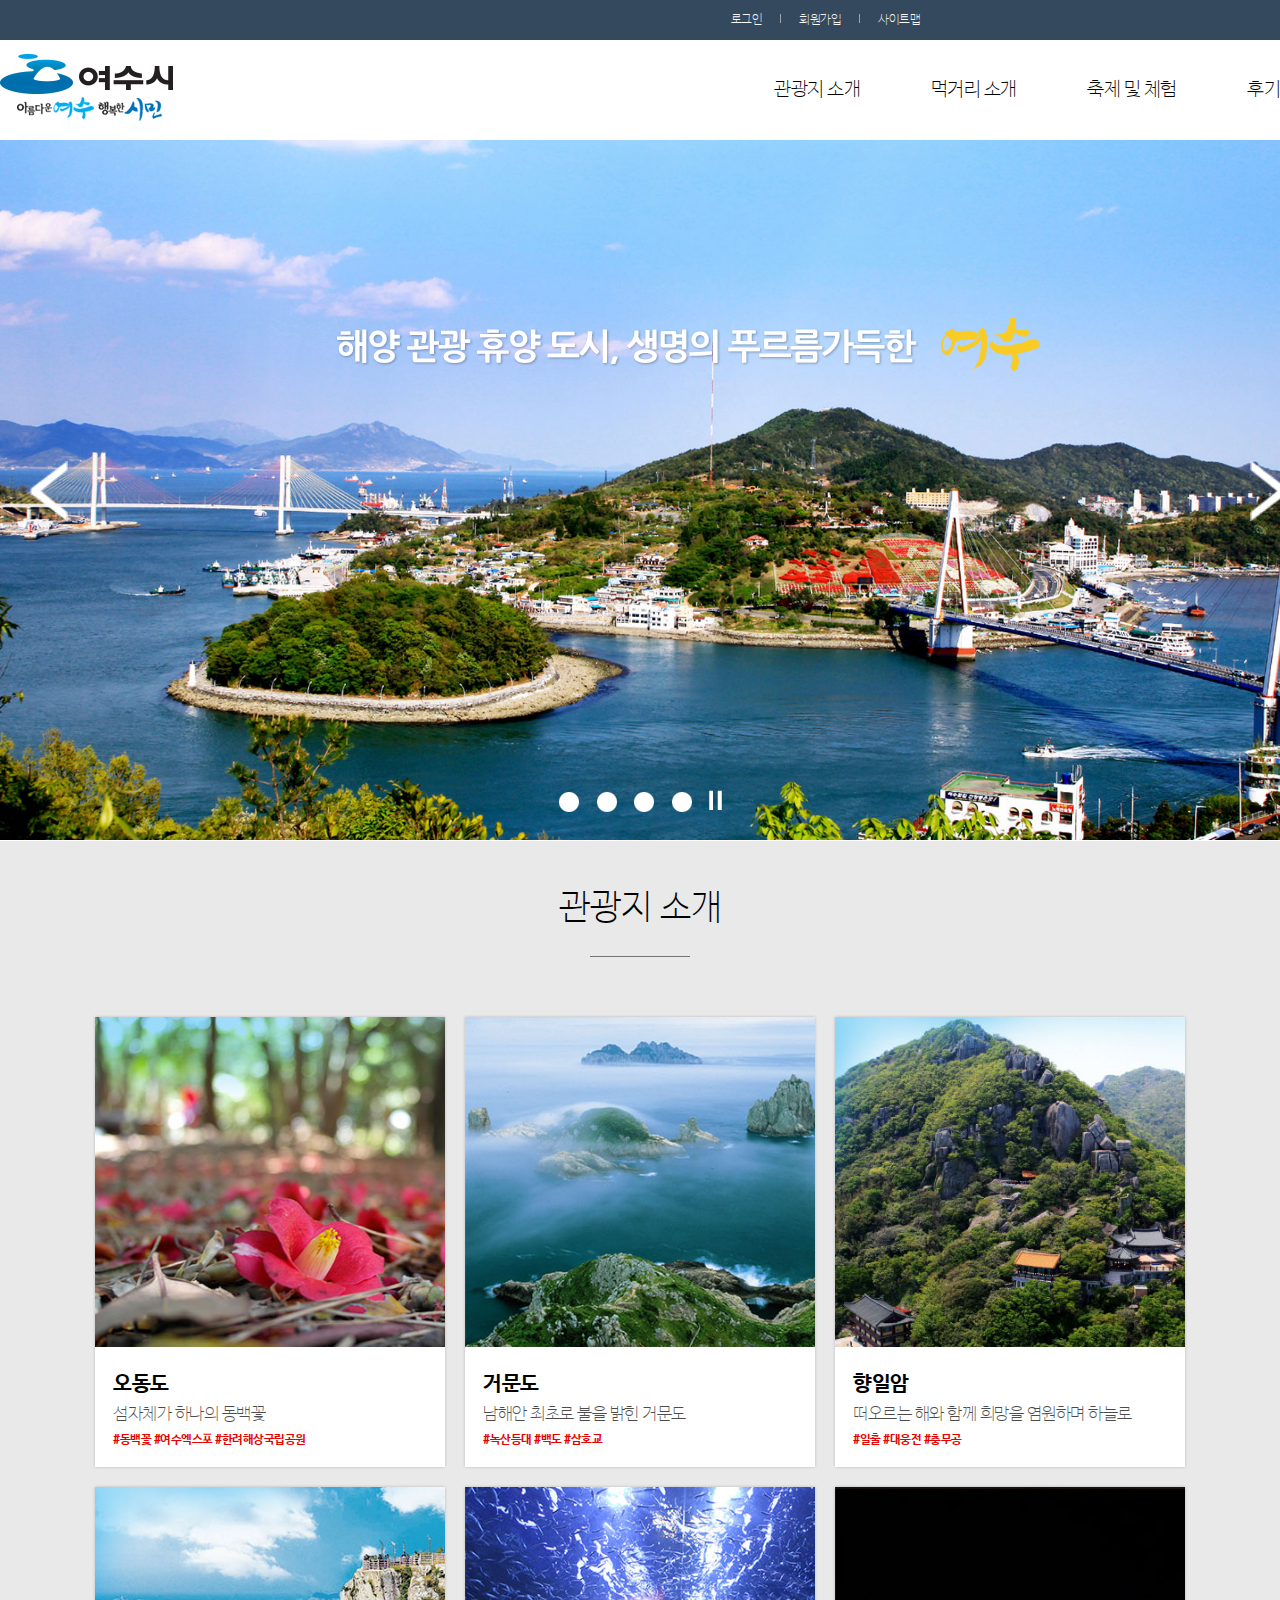
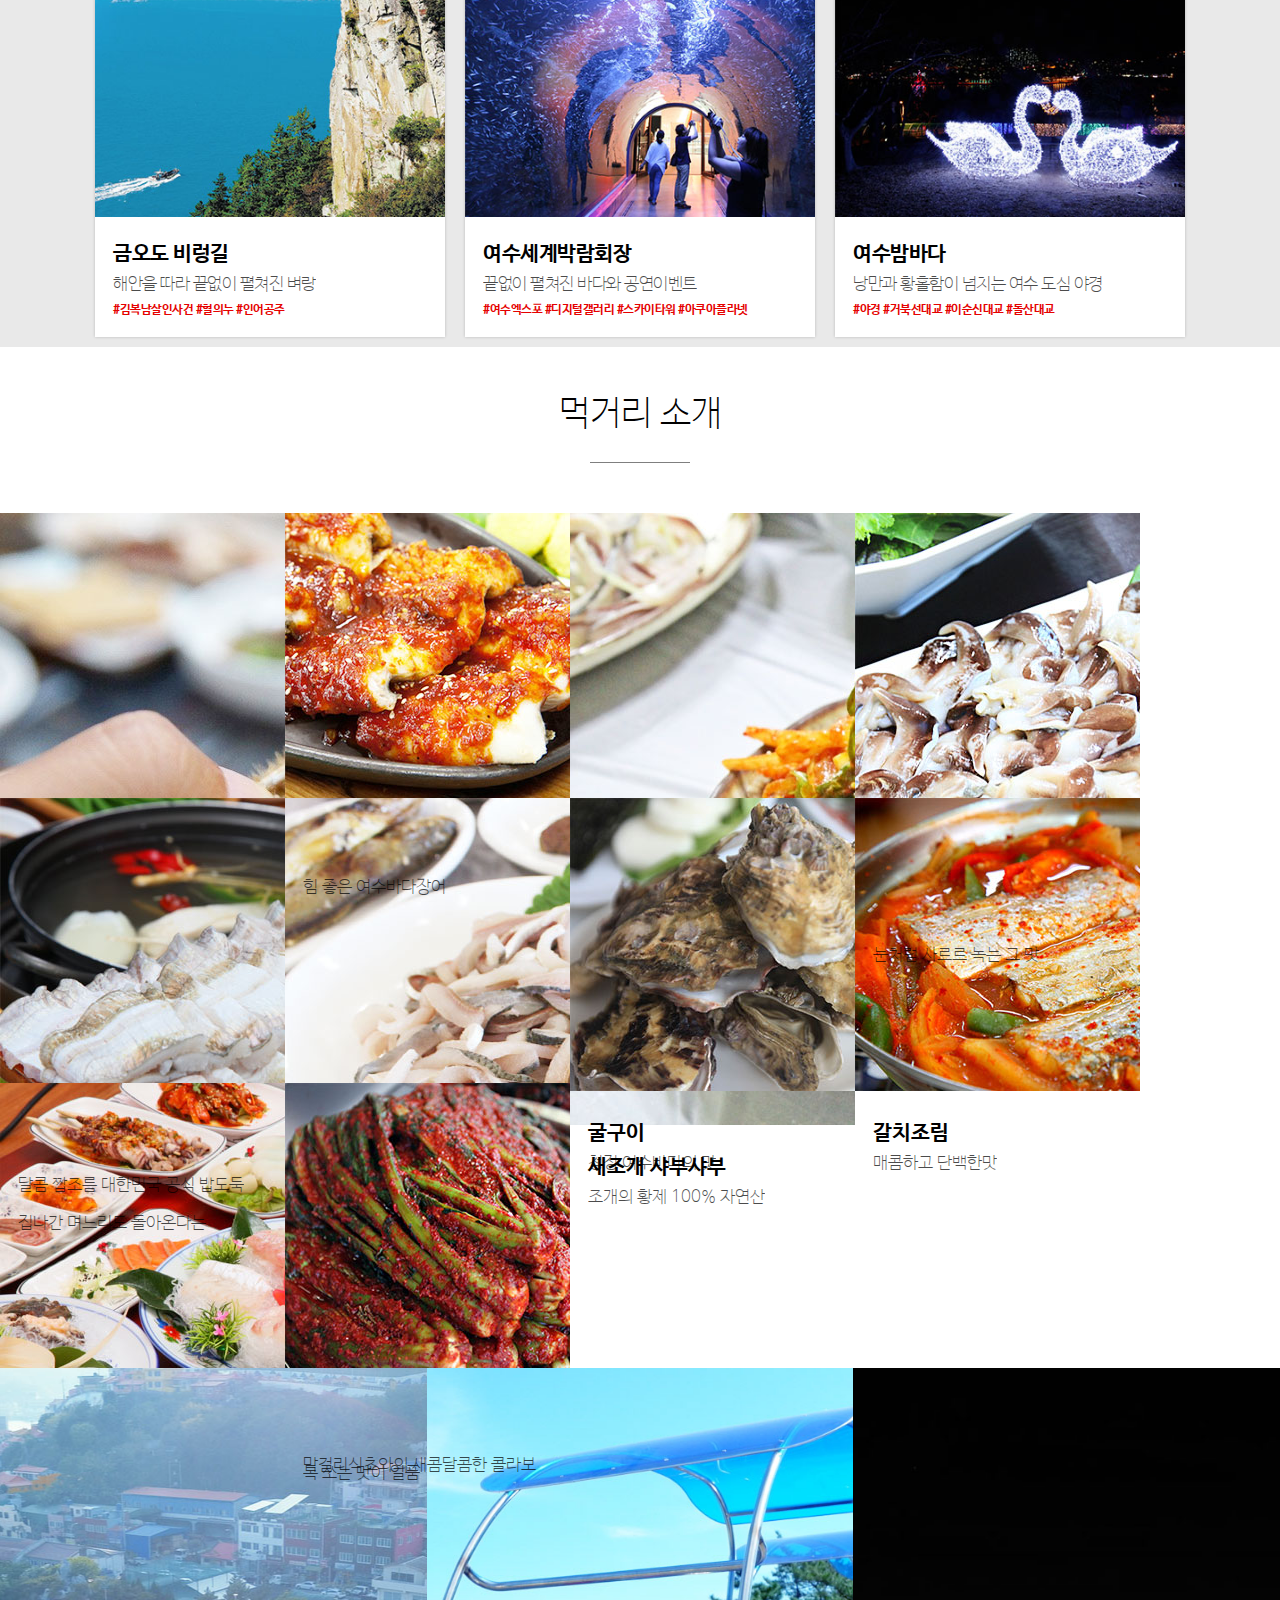
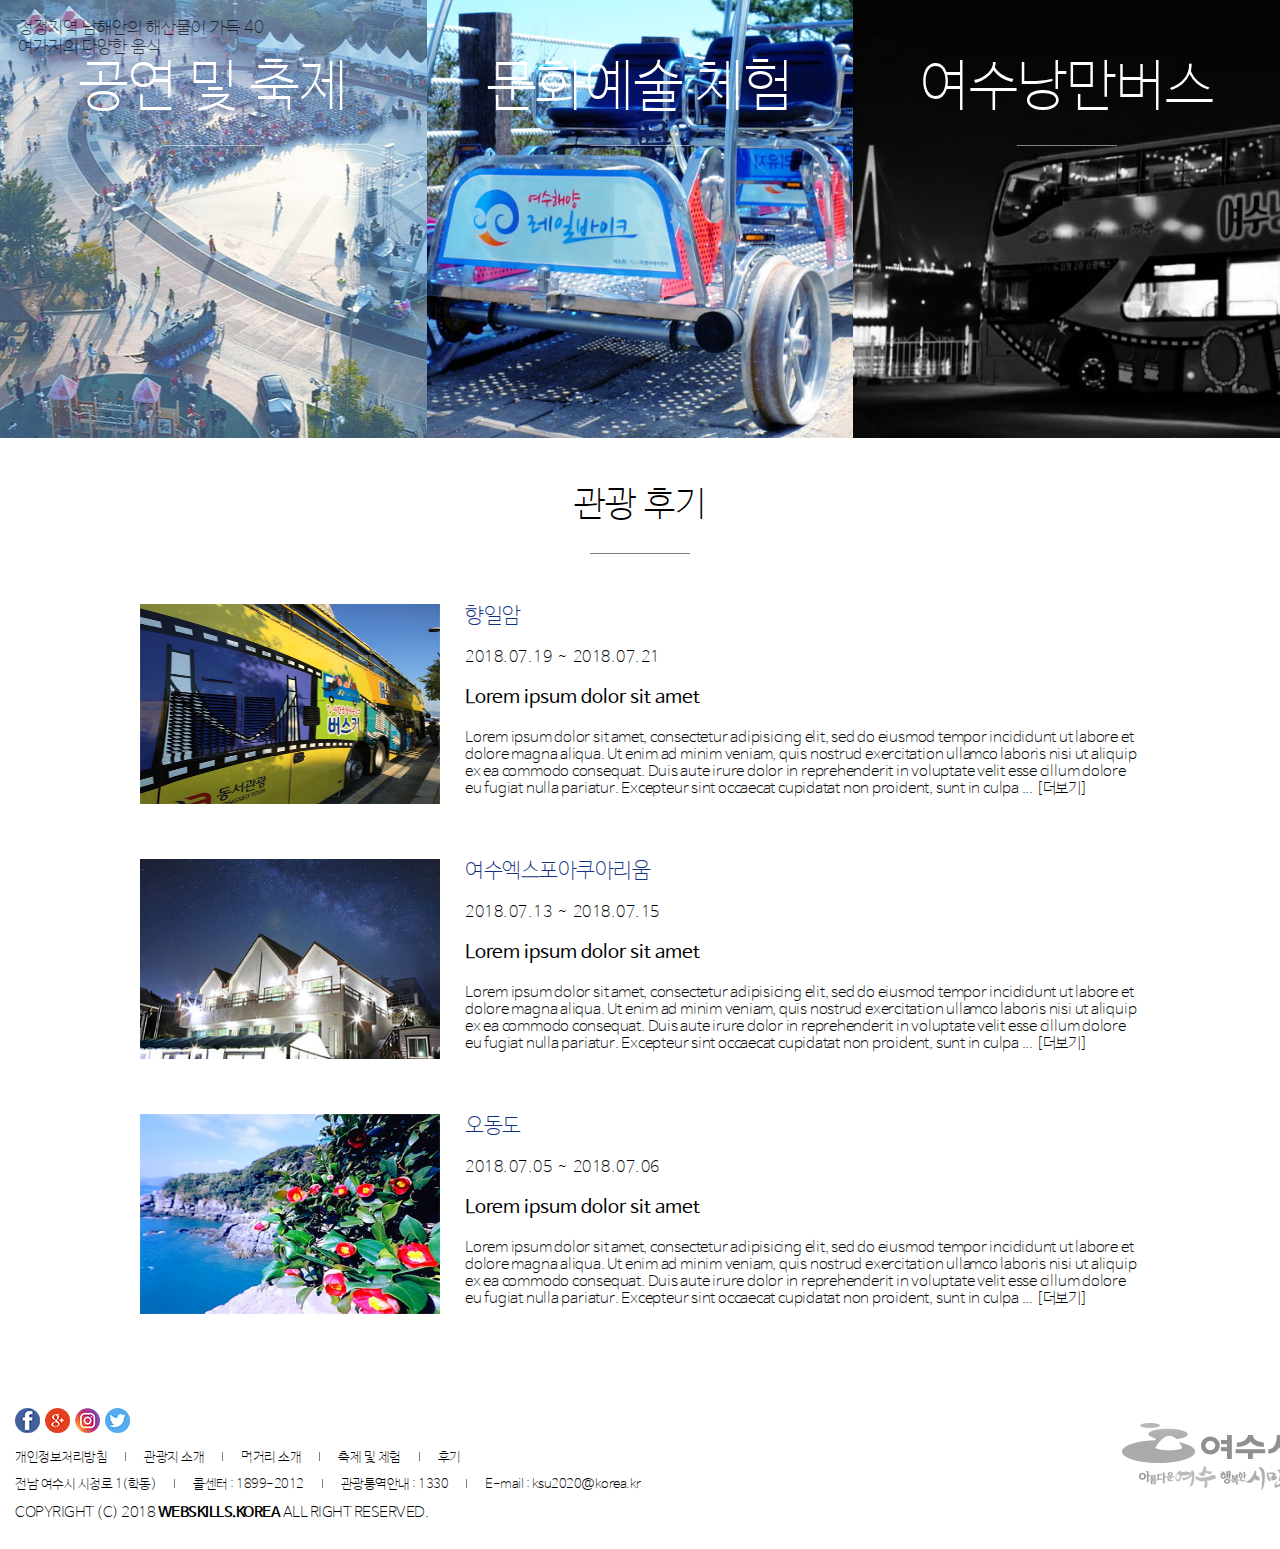
==== 20190104/index.html @ 5e411adc "3시간 째" ====
<!DOCTYPE html>
<html lang="en">
<head>
    <meta charset="UTF-8">
    <link rel="stylesheet" href="./css/style.css">
    <link rel="stylesheet" href="./font/nanumbarungothic/css/nanumbarungothic.css">
    <title>Title</title>
</head>
<body>
<div class="wrap">
    <nav class="top-nav">
        <ul>
            <li class="top-link"><a href="#">로그인</a></li>
            <li class="top-link"><a href="#">회원가입</a></li>
            <li class="top-link"><a href="#">사이트맵</a></li>
        </ul>
    </nav>
    <div class="container">
        <nav class="main-nav">
            <div class="logo"><img src="img/logo.png" alt="logo"></div>
            <ul class="link-list">
                <li>관광지 소개</li>
                <li>먹거리 소개</li>
                <li>축제 및 체험</li>
                <li>후기</li>
            </ul>
        </nav>
    </div>
    <section class="slide">
        <ul>
            <li></li>
            <li></li>
            <li></li>
            <li></li>
        </ul>
        <div class="slogan"><img src="img/slogan.png" alt=""></div>
        <div class="arrow left-arrow"><img src="img/left-arrow.png" alt="left-arrow"></div>
        <div class="arrow right-arrow"><img src="img/right-arrow.png" alt="right-arrow"></div>
        <div class="circle-list">
            <div class="circle"></div>
            <div class="circle"></div>
            <div class="circle"></div>
            <div class="circle"></div>
            <div><img src="img/stop.png" alt=""></div>
        </div>
    </section>
    <section class=" location">
        <div class="container">
            <h2 class="title">관광지 소개</h2>
            <div class="card-container">
                <div class="card">
                    <div class="picture"><img src="img/loc1.jpg" alt=""></div>
                    <div class="info">
                        <div class="sub-title">오동도</div>
                        <div class="desc">섬자체가 하나의 동백꽃</div>
                        <div class="tags">#동백꽃 #여수엑스포 #한려해상국립공원</div>
                    </div>
                </div>
                <div class="card">
                    <div class="picture"><img src="img/loc2.jpg" alt=""></div>
                    <div class="info">
                        <div class="sub-title">거문도</div>
                        <div class="desc">남해안 최초로 불을 밝힌 거문도</div>
                        <div class="tags">#녹산등대 #백도 #삼호교</div>
                    </div>
                </div>
                <div class="card">
                    <div class="picture"><img src="img/loc3.jpg" alt=""></div>
                    <div class="info">
                        <div class="sub-title">향일암</div>
                        <div class="desc">떠오르는 해와 함께 희망을 염원하며 하늘로</div>
                        <div class="tags">#일출 #대웅전 #충무공</div>
                    </div>
                </div>
            </div>
            <div class="card-container">
                <div class="card">
                    <div class="picture"><img src="img/loc4.jpg" alt=""></div>
                    <div class="info">
                        <div class="sub-title">금오도 비렁길</div>
                        <div class="desc">해안을 따라 끝없이 펼쳐진 벼랑</div>
                        <div class="tags">#김복남살인사건 #혈의누 #인어공주</div>
                    </div>
                </div>
                <div class="card">
                    <div class="picture"><img src="img/loc5.jpg" alt=""></div>
                    <div class="info">
                        <div class="sub-title">여수세계박람회장</div>
                        <div class="desc">끝없이 펼쳐진 바다와 공연이벤트</div>
                        <div class="tags">#여수엑스포 #디지털갤러리 #스카이타워 #아쿠아플라넷</div>
                    </div>
                </div>
                <div class="card">
                    <div class="picture"><img src="img/loc6.jpg" alt=""></div>
                    <div class="info">
                        <div class="sub-title">여수밤바다</div>
                        <div class="desc">낭만과 황홀함이 넘치는 여수 도심 야경</div>
                        <div class="tags">#야경 #거북선대교 #이순신대교 #돌산대교</div>
                    </div>
                </div>
            </div>
        </div>
    </section>
    <div class="container food-container">
        <h2 class="title">먹거리 소개</h2>
        <ul>
            <li class="food">
                <div class="picture big"><img src="img/food1.jpg" alt=""></div>
                <div class="info">
                    <div class="sub-title">게장백반</div>
                    <div class="desc">달콤 짭조름 대한민국 공식 밥도둑</div>
                </div>
            </li>
            <li class="food">
                <div class="picture"><img src="img/food2.jpg" alt=""></div>
                <div class="info">
                    <div class="sub-title">장어구이</div>
                    <div class="desc">힘 좋은 여수바다장어</div>
                </div>
            </li>
            <li class="food">
                <div class="picture"><img src="img/food3.jpg" alt=""></div>
                <div class="info">
                    <div class="sub-title">새조개 샤부샤부</div>
                    <div class="desc">조개의 황제 100% 자연산</div>
                </div>
            </li>
            <li class="food">
                <div class="picture"><img src="img/food4.jpg" alt=""></div>
                <div class="info">
                    <div class="sub-title">갯장어회</div>
                    <div class="desc">눈처럼 사르르 녹는 그 맛</div>
                </div>
            </li>
            <li class="food">
                <div class="picture"><img src="img/food5.jpg" alt=""></div>
                <div class="info">
                    <div class="sub-title">전어회</div>
                    <div class="desc">집나간 며느리도 돌아온다는</div>
                </div>
            </li>
            <li class="food">
                <div class="picture"><img src="img/food6.jpg" alt=""></div>
                <div class="info">
                    <div class="sub-title">서대회</div>
                    <div class="desc">막걸리식초와의 새콤달콤한 콜라보</div>
                </div>
            </li>
            <li class="food">
                <div class="picture"><img src="img/food7.jpg" alt=""></div>
                <div class="info">
                    <div class="sub-title">굴구이</div>
                    <div class="desc">청정 여수바다의 맛</div>
                </div>
            </li>
            <li class="food">
                <div class="picture"><img src="img/food8.jpg" alt=""></div>
                <div class="info">
                    <div class="sub-title">갈치조림</div>
                    <div class="desc">매콤하고 단백한맛</div>
                </div>
            </li>
            <li class="food">
                <div class="picture"><img src="img/food9.jpg" alt=""></div>
                <div class="info">
                    <div class="sub-title">여수 한정식</div>
                    <div class="desc">청정지역 남해안의 해산물이 가득 40여가지의 다양한 음식</div>
                </div>
            </li>
            <li class="food">
                <div class="picture"><img src="img/food10.jpg" alt=""></div>
                <div class="info">
                    <div class="sub-title">돌산 갓김치</div>
                    <div class="desc">톡 쏘는 맛이 일품</div>
                </div>
            </li>
        </ul>
    </div>
    <section class="middle">
        <div class="middle-card">
            <h2 class="title">공연 및 축제</h2>
        </div>
        <div class="middle-card">
            <h2 class="title">문화예술 체험</h2>
        </div>
        <div class="middle-card">
            <h2 class="title">여수낭만버스</h2>
        </div>
    </section>

    <div class="container review-container">
        <h2 class="title">관광 후기</h2>
        <ul>
            <li>
                <div class="picture"><img src="img/review1.jpg" alt="review1"></div>
                <div class="review">
                    <p>향일암</p>
                    <p>2018.07.19 ~ 2018.07.21</p>
                    <p>Lorem ipsum dolor sit amet</p>
                    <p>Lorem ipsum dolor sit amet, consectetur adipisicing elit, sed do eiusmod tempor incididunt ut
                        labore
                        et dolore magna aliqua. Ut enim ad minim veniam, quis nostrud exercitation ullamco laboris nisi
                        ut
                        aliquip ex ea commodo consequat. Duis aute irure dolor in reprehenderit in voluptate velit esse
                        cillum
                        dolore eu fugiat nulla pariatur. Excepteur sint occaecat cupidatat non proident, sunt in culpa
                        ... [더보기]</p>
                </div>
            </li>
            <li>
                <div class="picture"><img src="img/review2.jpg" alt="review2"></div>
                <div class="review">
                    <p>여수엑스포아쿠아리움</p>
                    <p>2018.07.13 ~ 2018.07.15</p>
                    <p>Lorem ipsum dolor sit amet</p>
                    <p>Lorem ipsum dolor sit amet, consectetur adipisicing elit, sed do eiusmod tempor incididunt ut
                        labore
                        et dolore magna aliqua. Ut enim ad minim veniam, quis nostrud exercitation ullamco laboris nisi
                        ut
                        aliquip ex ea commodo consequat. Duis aute irure dolor in reprehenderit in voluptate velit esse
                        cillum
                        dolore eu fugiat nulla pariatur. Excepteur sint occaecat cupidatat non proident, sunt in culpa
                        ... [더보기]</p>
                </div>
            </li>
            <li>
                <div class="picture"><img src="img/review3.jpg" alt="review3"></div>
                <div class="review">
                    <p>오동도</p>
                    <p>2018.07.05 ~ 2018.07.06</p>
                    <p>Lorem ipsum dolor sit amet</p>
                    <p>Lorem ipsum dolor sit amet, consectetur adipisicing elit, sed do eiusmod tempor incididunt ut
                        labore
                        et dolore magna aliqua. Ut enim ad minim veniam, quis nostrud exercitation ullamco laboris nisi
                        ut
                        aliquip ex ea commodo consequat. Duis aute irure dolor in reprehenderit in voluptate velit esse
                        cillum
                        dolore eu fugiat nulla pariatur. Excepteur sint occaecat cupidatat non proident, sunt in culpa
                        ... [더보기]</p>
                </div>
            </li>
        </ul>
    </div>
    <footer class="container">
        <div>
            <div class="sns">
                <ul>
                    <li><img src="img/sns1.png" alt="fb"></li>
                    <li><img src="img/sns2.png" alt="google"></li>
                    <li><img src="img/sns3.png" alt="ins"></li>
                    <li><img src="img/sns4.png" alt="tw"></li>
                </ul>
            </div>
            <p><span>개인정보처리방침</span><span>관광지 소개</span><span>먹거리 소개</span><span>축제 및 체험</span><span>후기</span></p>
            <p><span>전남 여수시 시청로 1(학동)</span><span>콜센터 : 1899-2012</span><span>관광통역안내 : 1330</span><span>E-mail : ksu2020@korea.kr</span>
            </p>
            <p class="copyright">COPYRIGHT (C) 2018 <strong>WEBSKILLS.KOREA</strong> ALL RIGHT RESERVED.</p>
        </div>
        <div class="gray-logo"><img src="img/gray-logo.png" alt="gray-logo"></div>
    </footer>
</div>
</body>
</html>
---- 20190104/css/style.css ----
/* settings */
* { padding: 0; margin: 0; font-weight: 100;}
body {font-family: 'NanumBarunGothic', 'Nanum Barun Gothic', serif}
ul, li { list-style: none}
a {text-decoration: none;color: inherit}
img {width: inherit;height: inherit;}
strong {font-weight: 700;}
/* common */
.warp {}
.container {width: 1280px; /* justify-content: center; */align-items: center;margin: auto;}
/* layout */
.top-nav {height: 40px;background: #34495e;width: 100vw; color: white;display: flex;justify-content: center;align-items: center}
.top-nav > ul { position: absolute; right: 360px;display: flex;}
.top-link {font-size: 12px;letter-spacing: -0.5px;}
.top-link + .top-link:before {content: "";width: 1px;height: 9px;background: white;display: inline-block;margin: 0 18px; opacity: 0.5;}
.main-nav {height: 100px;font-size: 19px;letter-spacing: -0.5px;display: inline-flex;justify-content: space-between;align-items: center;width: inherit}
.logo {}
.link-list {display: flex;justify-content: space-between;width: 506px;}
/*    */
.slide {height: 701px;overflow: hidden;position: relative;left: 0;width: 100%;}
.slide ul {height: 700px; display: inline-flex;width: 400%; animation: slide 8s infinite;}
.slide li {width: 25%; height: 700px}
.slide li:nth-child(1) {background: url(../img/slide1.jpg) no-repeat center / cover}
.slide li:nth-child(2) {background: url(../img/slide2.jpg) no-repeat center / cover}
.slide li:nth-child(3) {background: url(../img/slide3.jpg) no-repeat center / cover}
.slide li:nth-child(4) {background: url(../img/slide4.jpg) no-repeat center / cover}
@keyframes slide {
    0% {margin-left: 0;}
    12% {margin-left: 0;}
    24% {margin-left: -100%;}
    37% {margin-left: -100%;}
    49% {margin-left: -200%;}
    62% {margin-left: -200%;}
    74% {margin-left: -300%;}
    87% {margin-left: -300%;}
    100% {margin-left: 0;}
}
.slogan {position: absolute;top: 177px;left: calc(50% - 304px);}
.arrow {position: absolute;height: 60px;top: calc(50% - 30px)}
.left-arrow {left: calc(50% - 610px);}
.right-arrow {left: calc(50% + 610px);}
.circle-list {position: absolute;bottom: 29px;width: 163px;height: 20px;left: calc(50% - 81px); display: inline-flex; justify-content: space-between;align-items: center;}
.circle {background: url(../img/circle.png);width: 20px;line-height: 20px;height: 20px;}
.circle:active, .circle:focus {background: url(../img/long-circle.png);width: 40px;}
.stop {background: url(../img/stop.png);width: 20px;height: 20px;}
/*    */
.title {margin: 0 auto;padding: 50px;text-align: center;font-size: 35px; line-height: 1;}
.title:after {content: "";width: 100px;height: 1px;display: block;background: #000;margin: 30px auto 0; opacity: 0.5;}
.location {background: #e9e9e9;}
.card-container {display: flex; justify-content: center;align-items: center;flex-wrap: wrap;}
.card {box-shadow: 0 0 3px rgba(0, 0, 0, 0.2);width: 350px; height: 450px; letter-spacing: -.5px;margin: 10px; background: white;}
.card .picture { overflow: hidden; height: 330px;}
.info {padding: 16px 18px;}
.info > div {padding-top: 9px;}
.sub-title {font-weight: 700; font-size: 21px;}
.desc {font-size: 17px; opacity: 0.7;}
.tags {color: #e50100;font-weight: 700;font-size: 12px;}
/*     */
.food-container ul{ display: flex;flex-wrap: wrap;}
.food {width: 285px;height: 285px;}
.food .picture {overflow: hidden;}
.long-height{height: 595px;}
.long-width{width: 595px;}
/*    */
.middle-card { width: 33.333%;height: 670px;display: flex;align-items: center;justify-content: center;transition: 0.5s}
.middle-card:nth-child(1) {background: url(../img/middle1.jpg) no-repeat center / cover;}
.middle-card:nth-child(2) {background: url(../img/middle2.jpg) no-repeat center / cover;}
.middle-card:nth-child(3) {background: url(../img/middle3.jpg) no-repeat center / cover;}
.middle {display: inline-flex;width: 100%;}
.middle-card .picture {overflow: hidden;height: 670px;}
.middle .title { position: relative; text-align: center;font-size: 55px;color: #fff;}
.middle .title:after {background: white;}
/*    */
.review-container {width: 1000px;}
.review-container li {display: flex;padding-bottom: 50px;}
.review-container .picture img {width: 300px;height: 200px;}
.review {padding-left: 25px;}
.review p:nth-child(1) {color: #113184;font-size: 21px;letter-spacing: -.5px;}
.review p:nth-child(2) {font-size: 16px;letter-spacing: .5px;}
.review p:nth-child(3) {letter-spacing: 0;font-size: 19px;font-weight: 400;}
.review p:nth-child(4) {font-size: 15px;letter-spacing: -.22px;}
.review p + p {padding-top: 20px;}
/*    */
footer {height: 150px;padding: 15px; display: flex;justify-content: space-between !important;}
.sns ul {display: inline-flex;justify-content: space-between;align-items: center;padding-top: 10px;}
.sns li + li {padding-left: 5px;}
footer p {padding-top: 12px;color: black; font-size: 13px; letter-spacing: -.5px;}
.copyright {font-size: 15px;}
footer p span + span:before {content: "";width: 1px;height: 9px;background: black;display: inline-block;margin: 0 18px; opacity: 0.5;}
.gray-logo {}
---- 20190104/font/nanumbarungothic/css/nanumbarungothic.css ----
/* 
 * Nanum Barun Gothic (Korean) http://hangeul.naver.com
 */
@font-face {
  font-family: 'Nanum Barun Gothic';
  font-style: normal;
  font-weight: 200;
  src: local('Nanum Barun Gothic UltraLight'),
       local('NanumBarunGothicUltraLight'),
       url(../fonts/NanumBarunGothicUltraLight.woff) format('woff');
}

@font-face {
  font-family: 'Nanum Barun Gothic';
  font-style: normal;
  font-weight: 300;
  src: local('Nanum Barun Gothic Light'),
       local('NanumBarunGothicLight'),
       url(../fonts/NanumBarunGothicLight.woff) format('woff');
}

@font-face {
  font-family: 'Nanum Barun Gothic';
  font-style: normal;
  font-weight: 400;
  src: local('Nanum Barun Gothic'),
       local('NanumBarunGothic'),
       url(../fonts/NanumBarunGothic.woff) format('woff');
}

@font-face {
  font-family: 'Nanum Barun Gothic';
  font-style: normal;
  font-weight: 700;
  src: local('Nanum Barun Gothic Bold'),
       local('NanumBarunGothicBold'),
       url(../fonts/NanumBarunGothicBold.woff) format('woff');
}
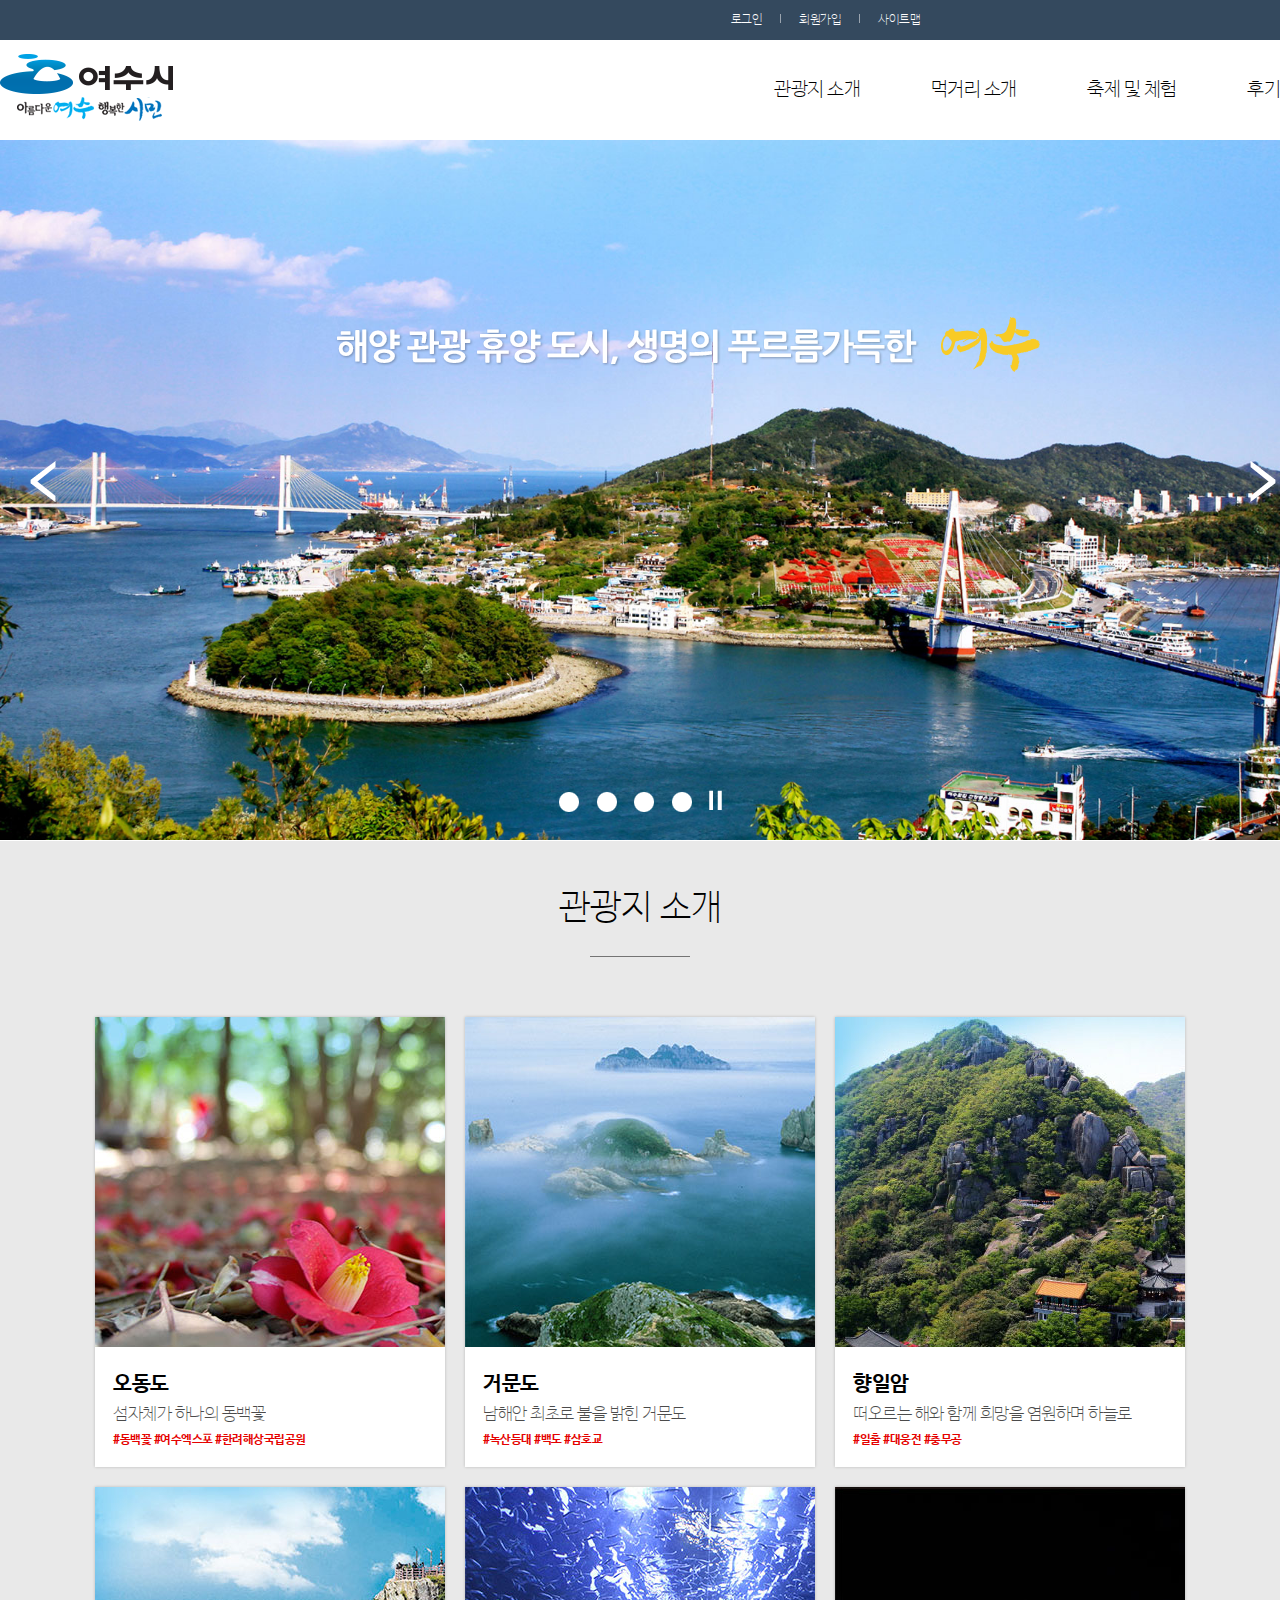
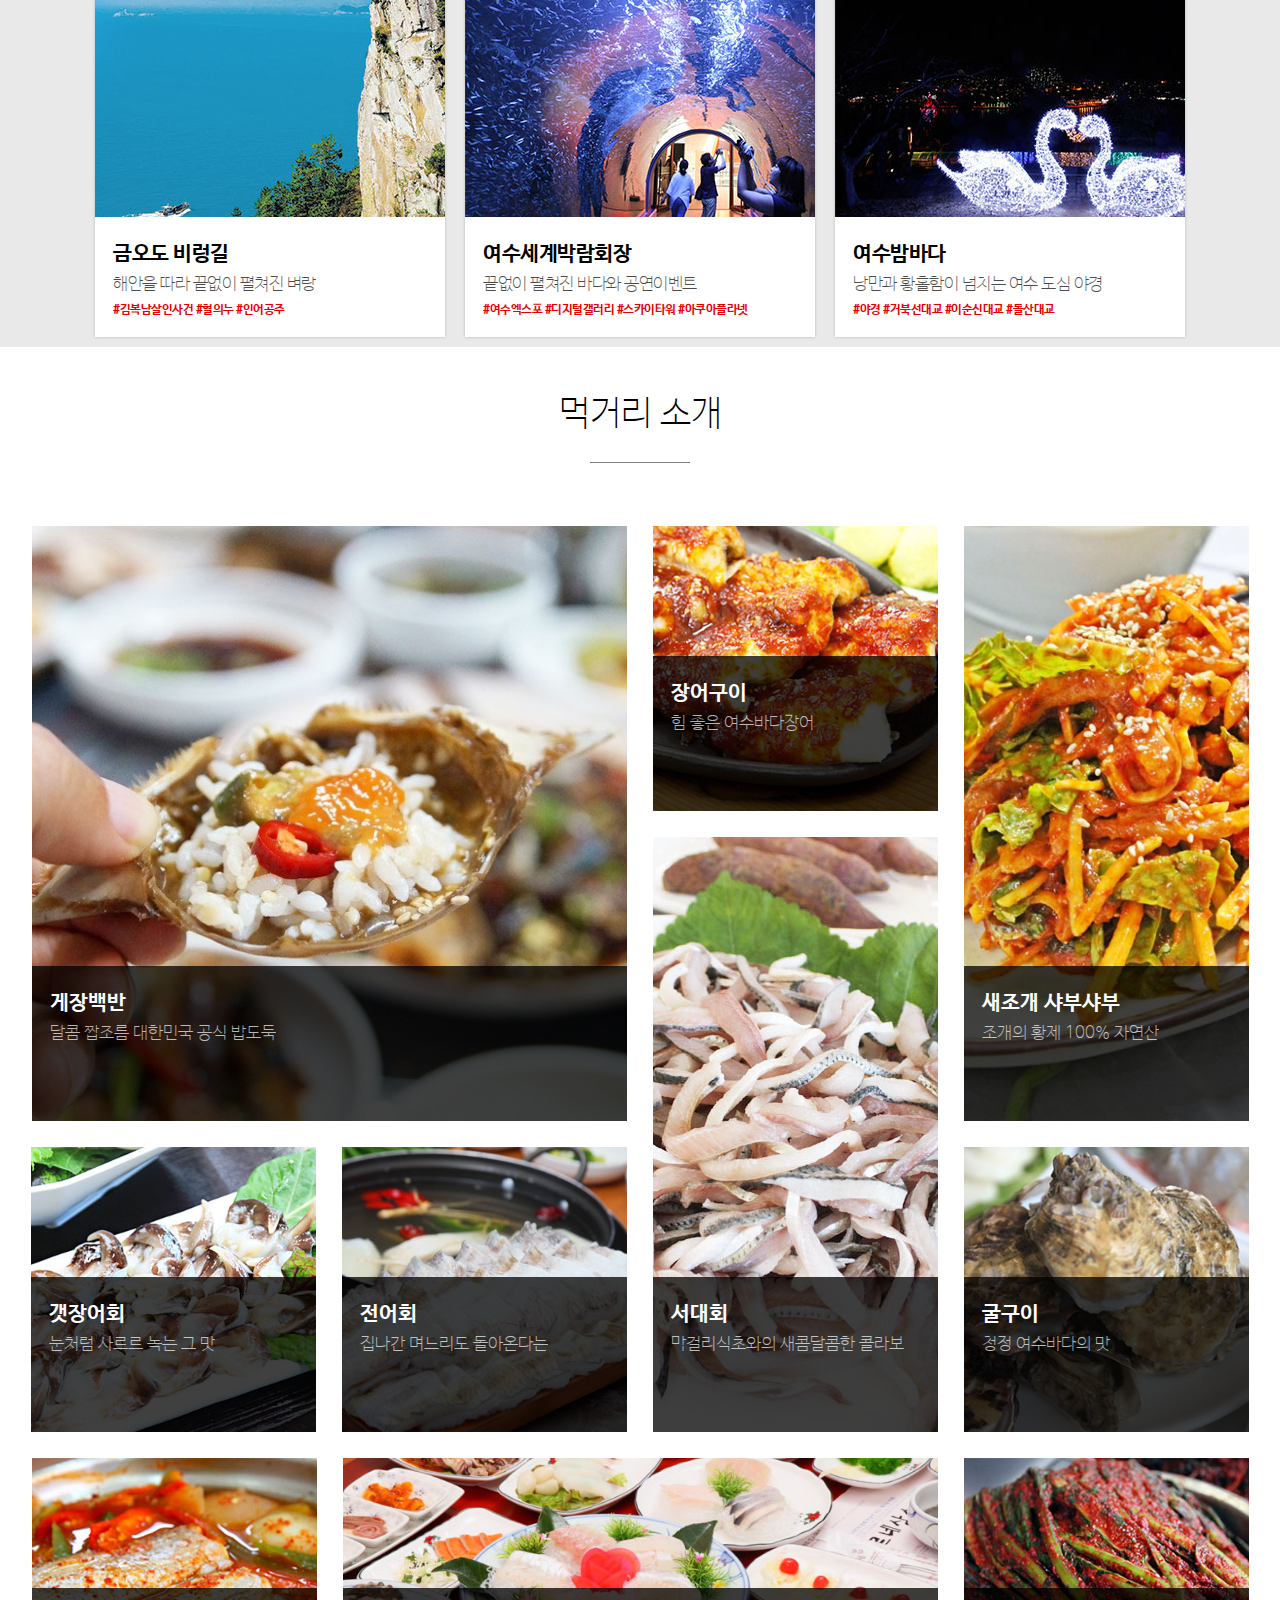
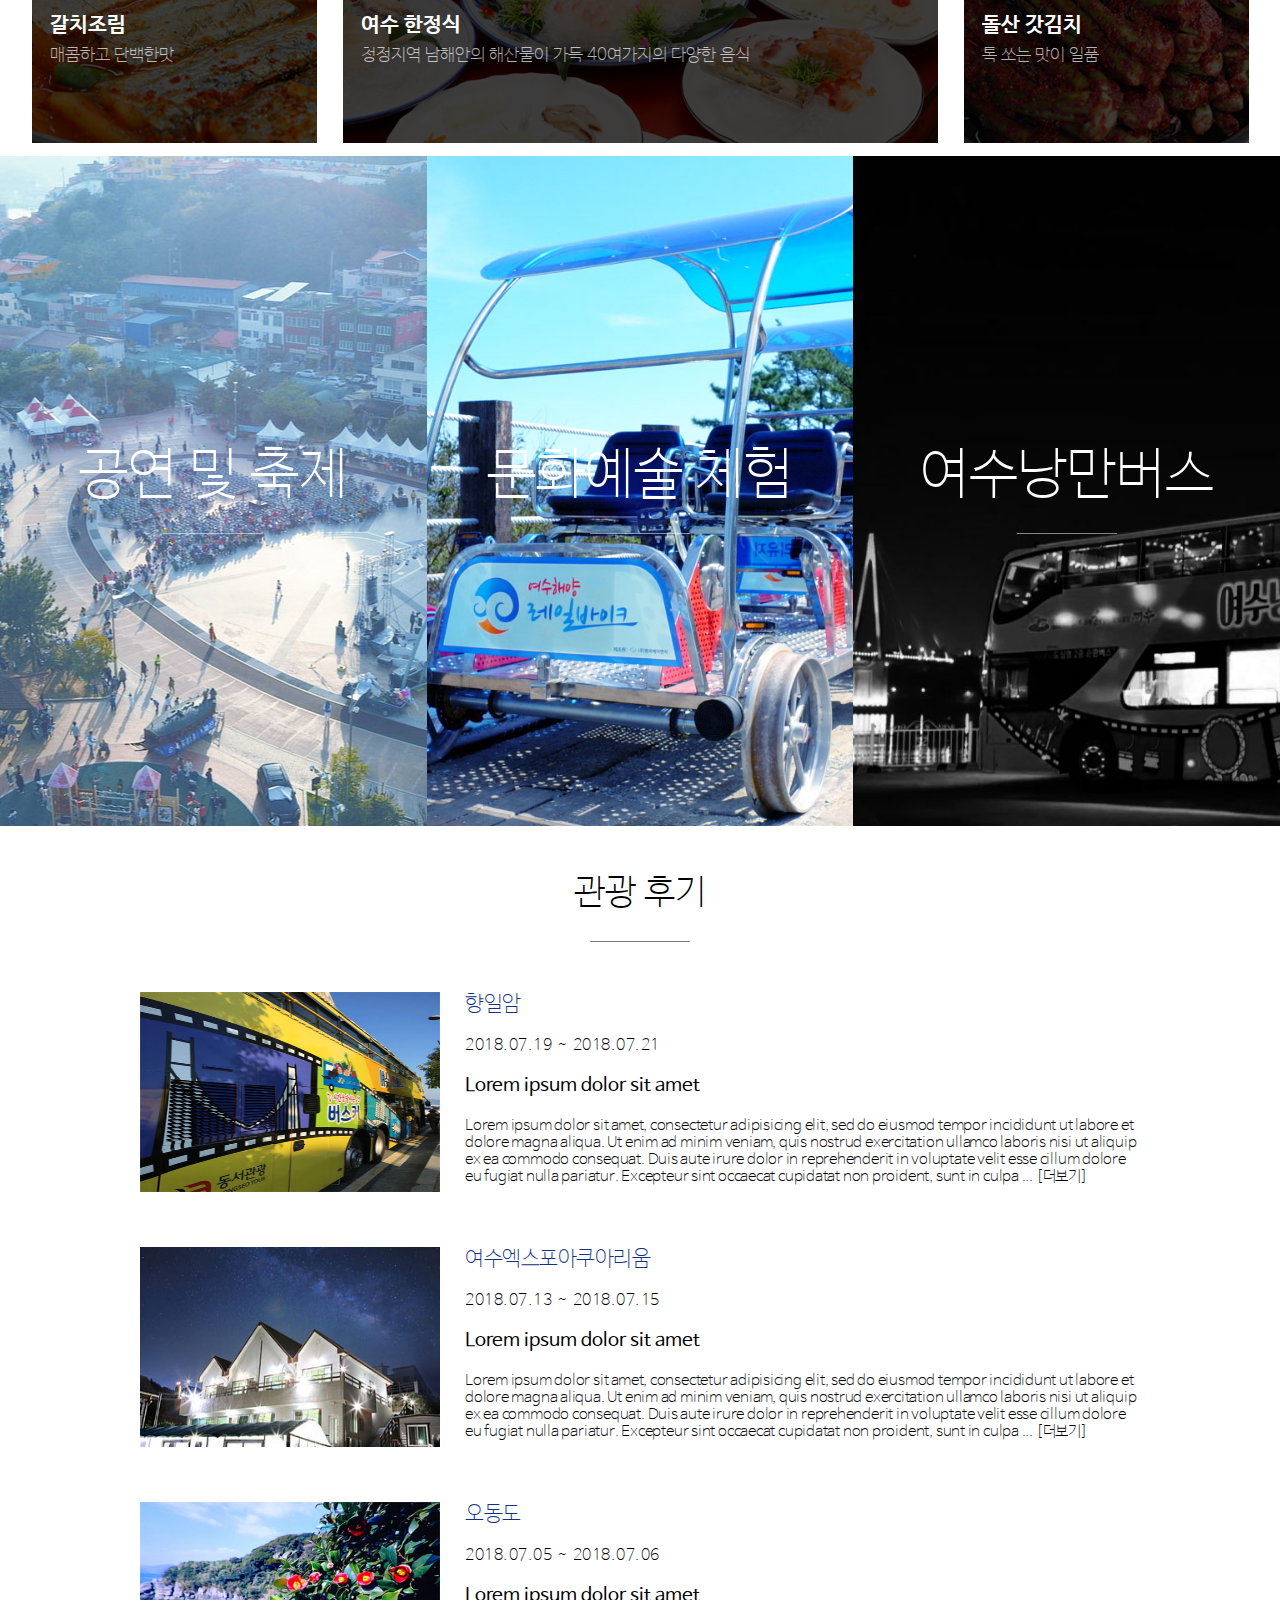
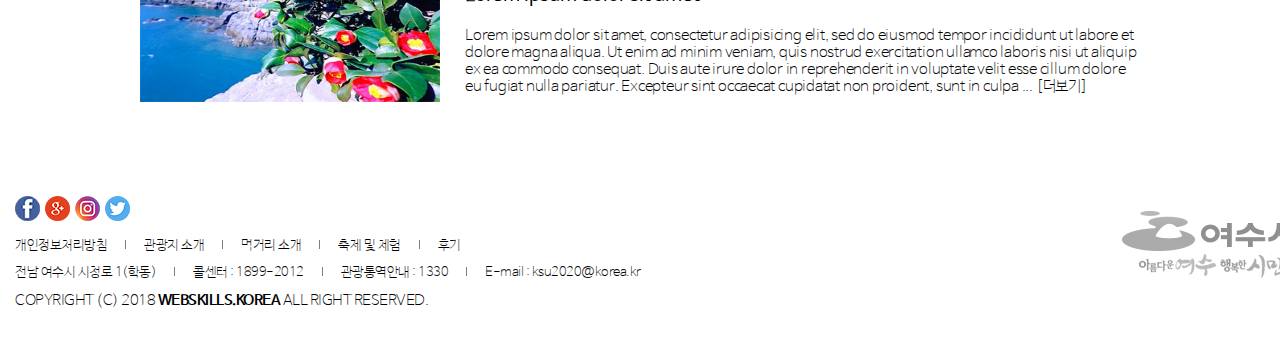
==== commit b164b6ba: "." ====
--- a/20190104/index.html
+++ b/20190104/index.html
@@ -103,78 +103,94 @@
     </section>
     <div class="container food-container">
         <h2 class="title">먹거리 소개</h2>
-        <ul>
-            <li class="food">
-                <div class="picture big"><img src="img/food1.jpg" alt=""></div>
+        <div class="food-cards">
+            <div class="food  long-height long-width">
                 <div class="info">
                     <div class="sub-title">게장백반</div>
                     <div class="desc">달콤 짭조름 대한민국 공식 밥도둑</div>
-                </div>
-            </li>
-            <li class="food">
-                <div class="picture"><img src="img/food2.jpg" alt=""></div>
+                    <p class="desc">매콤한 맛과 달콤한 맛이 입안에 착착 감겨오는 양념게장과짜지도않고 달지도 않은 간간한 맛이 입안을 자극하는 간장게장과 전통발효식품 된장에 숙성된
+                        된장게장의 구수함은 입안을
+                        즐겁게 합니다.매콤한 양념게장과 간간한 간장게장 그리고 구수한 된장게장까지 여수 밥도둑 게장의 진미를 느낄 수 있습니다.</p>
+                </div>
+            </div>
+            <div class="food">
                 <div class="info">
                     <div class="sub-title">장어구이</div>
                     <div class="desc">힘 좋은 여수바다장어</div>
-                </div>
-            </li>
-            <li class="food">
-                <div class="picture"><img src="img/food3.jpg" alt=""></div>
+                    <p class="desc">장어 한 마리면 열보약도 부럽지 않다는 장어요리비타민A의 보고로 노화예방과 동맥경화를 예방하여 허약체질 개선에도 최고입니다.살아있는 맛에 힘이 솟는
+                        장어구는 소금구이와
+                        양념구이가 있으며 어떻게 먹어도 쫄깃하고 고소한 맛은 모두의 입맛을 사로잡습니다.</p>
+                </div>
+            </div>
+            <div class="food long-height">
                 <div class="info">
                     <div class="sub-title">새조개 샤부샤부</div>
                     <div class="desc">조개의 황제 100% 자연산</div>
-                </div>
-            </li>
-            <li class="food">
-                <div class="picture"><img src="img/food4.jpg" alt=""></div>
+                    <p class="desc">많은 영양분을 함유하고 있어 ‘조개의 황제’로 불리는 새조개는 속살이 새의 부리모양과 닮았다하여 붙여진 이름이며샤브샤브는 버섯, 파, 고추, 마늘
+                        등으로 우러낸 야채국물에
+                        살짝 데쳐 소스와 함께 즐기면 감칠맛과 바다향이 몸속으로 깊게 파고드는 느낌을 받는다.</p>
+                </div>
+            </div>
+            <div class="food">
                 <div class="info">
                     <div class="sub-title">갯장어회</div>
                     <div class="desc">눈처럼 사르르 녹는 그 맛</div>
-                </div>
-            </li>
-            <li class="food">
-                <div class="picture"><img src="img/food5.jpg" alt=""></div>
+                    <p class="desc">여름철 인기 만점 보양식인 갯장어 요리, 입에서 살살 녹는 부드러운 갯장어회와끓는 물에 살짝 데쳐먹는 갯장어 샤브샤브는 여름철 필수 음식 아이템으로
+                        풍부한 맛과 영양을
+                        자랑한다.</p>
+                </div>
+            </div>
+            <div class="food">
                 <div class="info">
                     <div class="sub-title">전어회</div>
                     <div class="desc">집나간 며느리도 돌아온다는</div>
-                </div>
-            </li>
-            <li class="food">
-                <div class="picture"><img src="img/food6.jpg" alt=""></div>
+                    <p class="desc">가을전어 봄 멸치, 가을전어 대가리엔 깨가 서 말, 집나간 며느리 전어 굽는 냄새에 돌아온다는 말이 있다.사람들이 고소한 맛에 반해 돈(錢)을 생각하지
+                        않고 먹었다는 데서
+                        유래된 전어(錢魚)는 여수의 연근해 청정해역에서 생산되는 또 하나의 명물이다.</p>
+                </div>
+            </div>
+            <div class="food long-height">
                 <div class="info">
                     <div class="sub-title">서대회</div>
                     <div class="desc">막걸리식초와의 새콤달콤한 콜라보</div>
-                </div>
-            </li>
-            <li class="food">
-                <div class="picture"><img src="img/food7.jpg" alt=""></div>
+                    <p class="desc">막걸리로 발효시킨 식초와 초고추장, 그리고 온갖 채소와의 조화부드러우면서도 새콤달콤한 서대회무침따끈한 밥에 버무려 먹으면 서대회의 진미를 느낄 수
+                        있습니다.</p>
+                </div>
+            </div>
+            <div class="food">
                 <div class="info">
                     <div class="sub-title">굴구이</div>
                     <div class="desc">청정 여수바다의 맛</div>
-                </div>
-            </li>
-            <li class="food">
-                <div class="picture"><img src="img/food8.jpg" alt=""></div>
+                    <p class="desc">시간도 멈춰 서서 보글거리는 굴의 싱싱한 맛을 지켜 볼 정도로 맛있는 굴구이탱글탱글한 굴은 향과 맛이 진해 입안에 촉촉한 여운으로 남습니다.</p>
+                </div>
+            </div>
+            <div class="food">
                 <div class="info">
                     <div class="sub-title">갈치조림</div>
                     <div class="desc">매콤하고 단백한맛</div>
-                </div>
-            </li>
-            <li class="food">
-                <div class="picture"><img src="img/food9.jpg" alt=""></div>
+                    <p class="desc">거문도 연근해에서 생산되는 일명 여수‘먹갈치’는 맛과 영양이 뛰어나 별미 중의 별미로 꼽힌다.가을갈치가 제격인 갈치조림이나 구이는 소화촉진, 식욕증진,
+                        성인병 예방에 도움을
+                        줄뿐더러 필수아미노산이 고루 함유돼 성장기 어린이 발육에 탁월한 식품이다.</p>
+                </div>
+            </div>
+            <div class="food long-width">
                 <div class="info">
                     <div class="sub-title">여수 한정식</div>
                     <div class="desc">청정지역 남해안의 해산물이 가득 40여가지의 다양한 음식</div>
-                </div>
-            </li>
-            <li class="food">
-                <div class="picture"><img src="img/food10.jpg" alt=""></div>
+                    <p class="desc">청정지역 남해안의 싱싱한 해산물을 주원료로 하여 40여 개의 다양한 음식들!맛의 아름다움에 놀라고 싱싱함에 놀라고 다양한 해산물에 놀랍니다.상차림에
+                        청정해역 여수 앞바다의
+                        싱싱함과 푸짐함에 놓여있고 여수의 정성을 느낄 수 있습니다.</p>
+                </div>
+            </div>
+            <div class="food">
                 <div class="info">
                     <div class="sub-title">돌산 갓김치</div>
                     <div class="desc">톡 쏘는 맛이 일품</div>
-                </div>
-            </li>
-        </ul>
+                    <p class="desc">돌산 갓은 독특한 향이 있으며 일반갓보다 톡쏘는 매운맛과 섬유질이 적다. 잎과 줄기에는 일반적인 붉은 갓과는 달리 잔털이 없으며 연하고 부드러운 연녹색
+                        채소로 다른 채소에 비해 단백질 함량 또한 높다.</p>
+                </div>
+            </div>
+        </div>
     </div>
     <section class="middle">
         <div class="middle-card">
--- a/20190104/css/style.css
+++ b/20190104/css/style.css
@@ -1,9 +1,9 @@
 /* settings */
 * { padding: 0; margin: 0; font-weight: 100;}
-body {font-family: 'NanumBarunGothic', 'Nanum Barun Gothic', serif}
+body {font-family: 'NanumBarunGothic', 'Nanum Barun Gothic', serif;overflow-x: hidden;}
 ul, li { list-style: none}
 a {text-decoration: none;color: inherit}
-img {width: inherit;height: inherit;}
+img { /* width: inherit; *//* height: inherit; */}
 strong {font-weight: 700;}
 /* common */
 .warp {}
@@ -56,13 +56,30 @@
 .desc {font-size: 17px; opacity: 0.7;}
 .tags {color: #e50100;font-weight: 700;font-size: 12px;}
 /*     */
-.food-container ul{ display: flex;flex-wrap: wrap;}
-.food {width: 285px;height: 285px;}
-.food .picture {overflow: hidden;}
-.long-height{height: 595px;}
-.long-width{width: 595px;}
+.food-container {display: block;}
+.food-cards { display: flex; flex-flow: wrap;justify-content: center;}
+.food {overflow: hidden; position: relative;width: 285px;height: 285px; margin: 13px;}
+.long-height {height: 595px;}
+.long-width {width: 595px;}
+.long-height .picture {height: 595px;}
+.long-width .picture { width: 595px;}
+.food:nth-child(1) {background: url(../img/food1.jpg) no-repeat center / cover;}
+.food:nth-child(2) {background: url(../img/food2.jpg) no-repeat center / cover;}
+.food:nth-child(3) {background: url(../img/food3.jpg) no-repeat center / cover;}
+.food:nth-child(4) {background: url(../img/food4.jpg) no-repeat center / cover;}
+.food:nth-child(5) {background: url(../img/food5.jpg) no-repeat center / cover;}
+.food:nth-child(6) {background: url(../img/food6.jpg) no-repeat center / cover;margin-top: -297px; }
+.food:nth-child(7) {background: url(../img/food7.jpg) no-repeat center / cover;}
+.food:nth-child(8) {background: url(../img/food8.jpg) no-repeat center / cover;}
+.food:nth-child(9) {background: url(../img/food9.jpg) no-repeat center / cover;}
+.food:nth-child(10) {background: url(../img/food10.jpg) no-repeat center / cover;}
+.food .info {background: rgba(0, 0, 0, 0.75);height: 123px;position: absolute; top: calc(100% - 155px);bottom: 0;left: 0;right: 0;color: white;transition: 0.5s;}
+.food p {display: none; transition: .5s; letter-spacing: .5px;}
+.food:hover .info {height: 100%;top: 0;}
+.food:hover p {display: block;margin-top: 30px;}
 /*    */
 .middle-card { width: 33.333%;height: 670px;display: flex;align-items: center;justify-content: center;transition: 0.5s}
+.middle-card:hover {width: 100%;}
 .middle-card:nth-child(1) {background: url(../img/middle1.jpg) no-repeat center / cover;}
 .middle-card:nth-child(2) {background: url(../img/middle2.jpg) no-repeat center / cover;}
 .middle-card:nth-child(3) {background: url(../img/middle3.jpg) no-repeat center / cover;}
